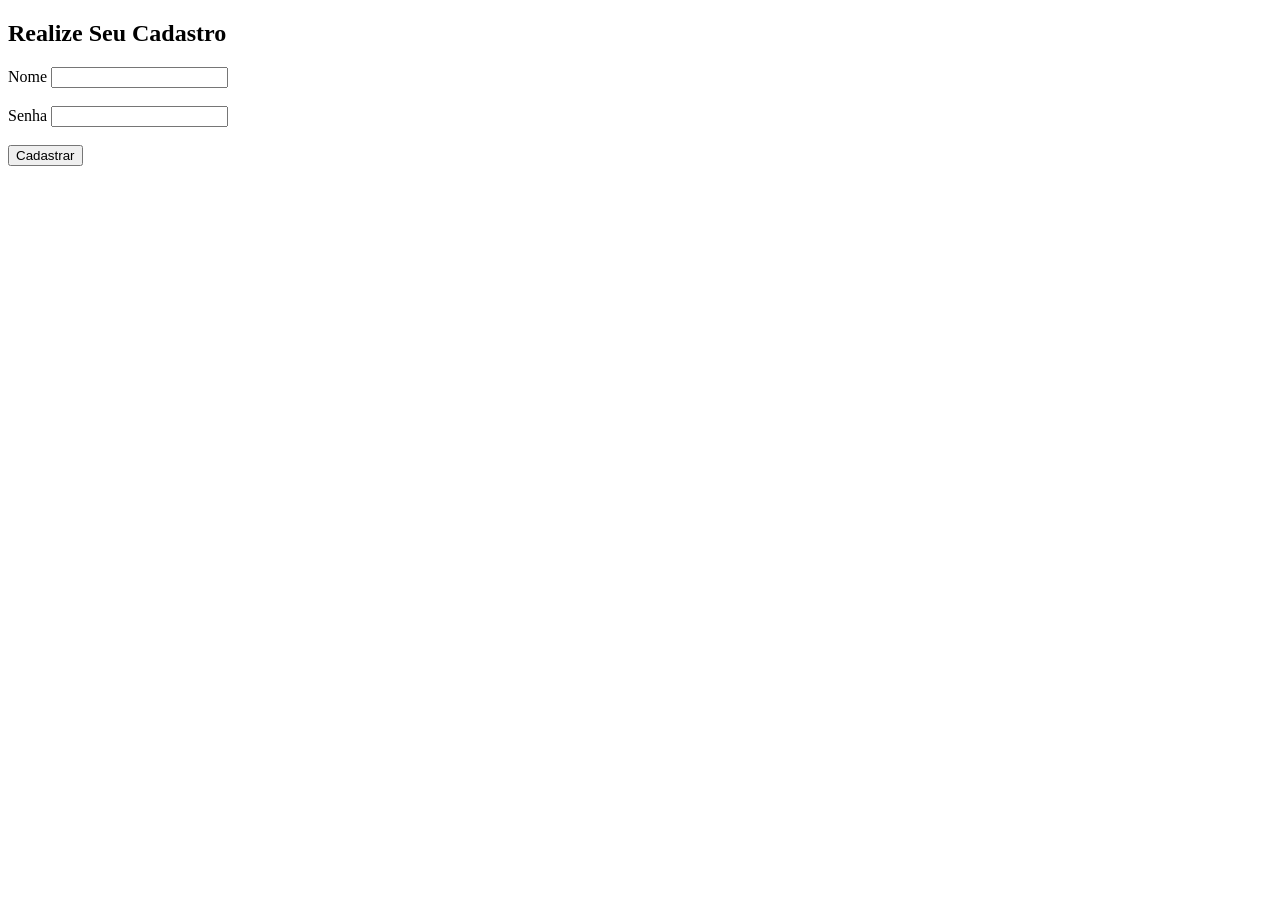
==== Alek/index.html @ 15219dcc "Add files via upload" ====
<!DOCTYPE html>
<html lang="en">
<head>
    <meta charset="UTF-8">
    <meta name="viewport" content="width=device-width, initial-scale=1.0">
    <link rel="stylesheet" type="text/css" href="cadastro.css" media="screen" />
    <title>Cadastro</title>
</head>
<style>
    @media (max-width: 768px) {
        #seçao {
            width: 90%;
        }
    }
</style>
<body>
    <div>
        <h2>Realize Seu Cadastro</h2>
        <form id="cadastroForm">
            <label for="nome">Nome</label>
            <input type="texto" id="nome" required>
            <br>
            <BR>
            <label for="senha">Senha</label>
            <input type="senha" id="senha" required>
            <br>
            <br>
            <button type="clicar"> Cadastrar</button>
        </form>

    </div>

</body>

</html>
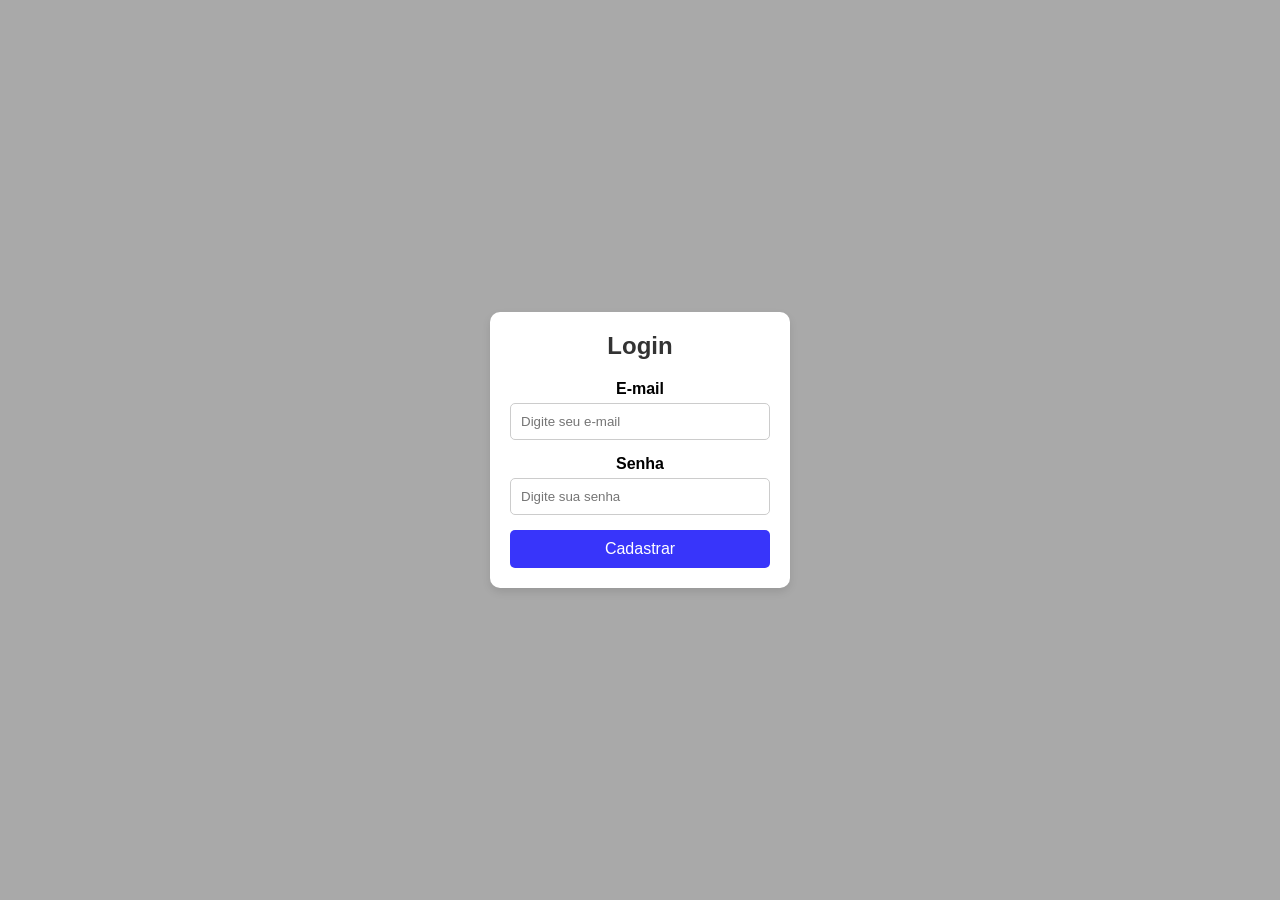
==== commit 6d90e42b: "Add files via upload" ====
--- a/Alek/index.html
+++ b/Alek/index.html
@@ -1,35 +1,29 @@
 <!DOCTYPE html>
-<html lang="en">
+<html lang="pt-br">
 <head>
-    <meta charset="UTF-8">
-    <meta name="viewport" content="width=device-width, initial-scale=1.0">
-    <link rel="stylesheet" type="text/css" href="cadastro.css" media="screen" />
-    <title>Cadastro</title>
+  <meta charset="UTF-8">
+  <meta name="viewport" content="width=device-width, initial-scale=1.0">
+  <title>Formulário de Login</title>
+  <link rel="stylesheet" href="index.css">
 </head>
-<style>
-    @media (max-width: 768px) {
-        #seçao {
-            width: 90%;
-        }
-    }
-</style>
 <body>
-    <div>
-        <h2>Realize Seu Cadastro</h2>
-        <form id="cadastroForm">
-            <label for="nome">Nome</label>
-            <input type="texto" id="nome" required>
-            <br>
-            <BR>
-            <label for="senha">Senha</label>
-            <input type="senha" id="senha" required>
-            <br>
-            <br>
-            <button type="clicar"> Cadastrar</button>
-        </form>
+  <div class="container">
+    <div class="formulario">
+      <h2>Login</h2>
+      <form id="loginForm">
+        <div class="input-group">
+          <label for="email">E-mail</label>
+          <input type="email" id="email" placeholder="Digite seu e-mail" required>
+        </div>
+        <div class="input-group">
+          <label for="senha">Senha</label>
+          <input type="password" id="senha" placeholder="Digite sua senha" required>
+        </div>
+        <button type="submit">Cadastrar</button>
+      </form>
+    </div>
+  </div>
+  <script src="index.js"></script>
+</body>
+</html>
 
-    </div>
-
-</body>
-
-</html>
--- a/Alek/index.css
+++ b/Alek/index.css
@@ -0,0 +1,64 @@
+* {
+  margin: 0;
+  padding: 0;
+  box-sizing: border-box;
+
+}
+
+body, html {
+  height: 100%;
+  font-family: Arial, sans-serif;
+  display: flex;
+  justify-content: center;
+  align-items: center;
+  background-color: darkgray;
+}
+
+.container {
+  display: flex;
+  justify-content: center;
+  align-items: center;
+  height: 100%;
+}
+
+.formulario {
+  background-color: #fff;
+  padding: 20px;
+  border-radius: 10px;
+  box-shadow: 0 4px 8px rgba(0, 0, 0, 0.1);
+  width: 300px;
+  text-align: center;
+}
+
+.formulario h2 {
+  margin-bottom: 20px;
+  color: #333;
+}
+
+.input-group {
+  margin-bottom: 15px;
+}
+
+.input-group label {
+  display: block;
+  margin-bottom: 5px;
+  font-weight: bold;
+}
+
+.input-group input {
+  width: 100%;
+  padding: 10px;
+  border: 1px solid #ccc;
+  border-radius: 5px;
+}
+
+button {
+  width: 100%;
+  padding: 10px;
+  background-color: #3835fa;
+  color: white;
+  border: none;
+  border-radius: 5px;
+  cursor: pointer;
+  font-size: 16px;
+}
